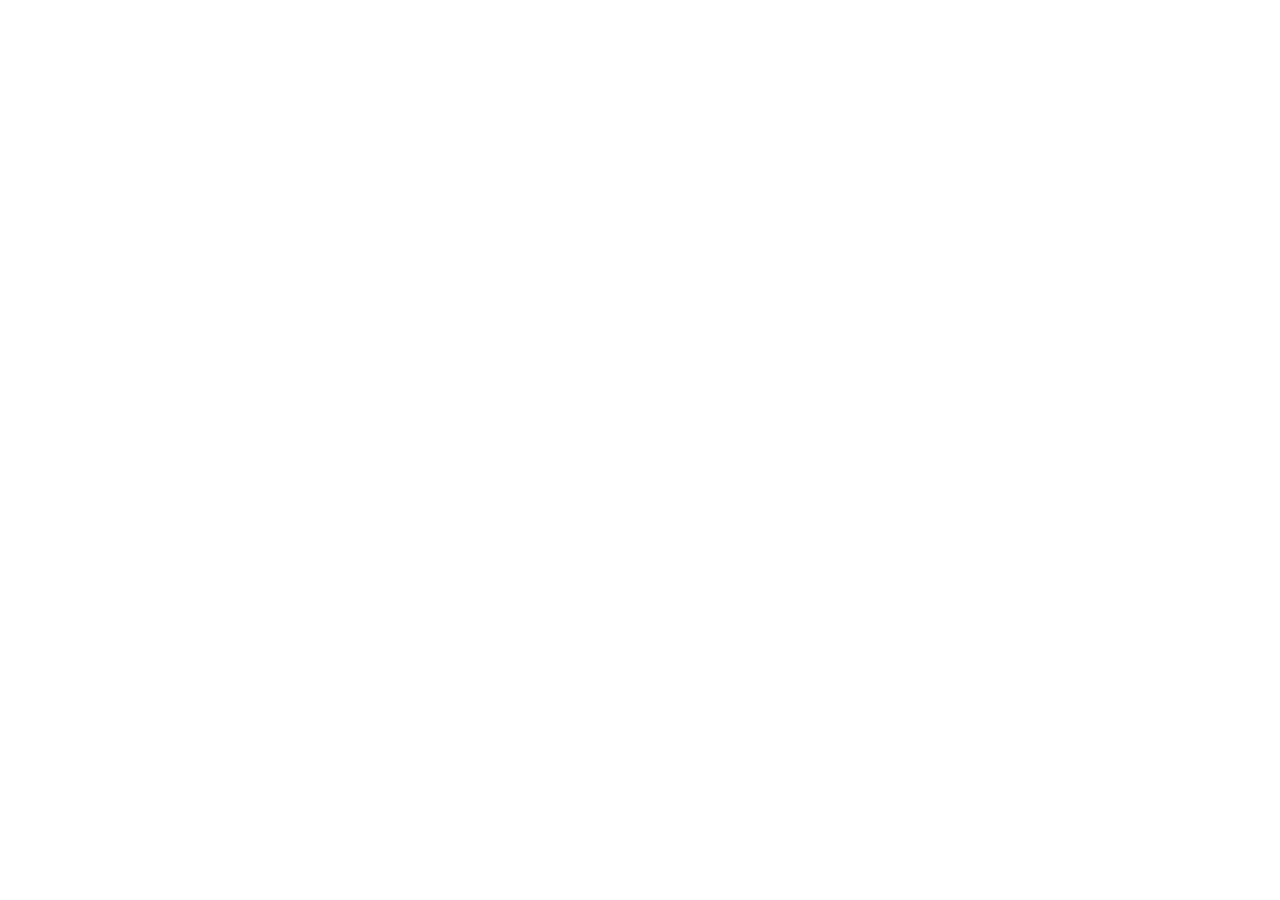
==== index.html @ b97489f2 "Create index.html my first index html file , basic structure to host on Github Pages." ====
<!DOCTYPE html>
 <html>
   <head lang="en">
     <meta charset="UTF-8">
     <meta name="viewport" content="width=device-width, initial-scale=1.0">
     <meta name="description" content="user-registration form">
     <title>Registration Form</title>
     <link rel="stylesheet" href="styles.css">
   </head>
   <body>
   </body>
 </html>
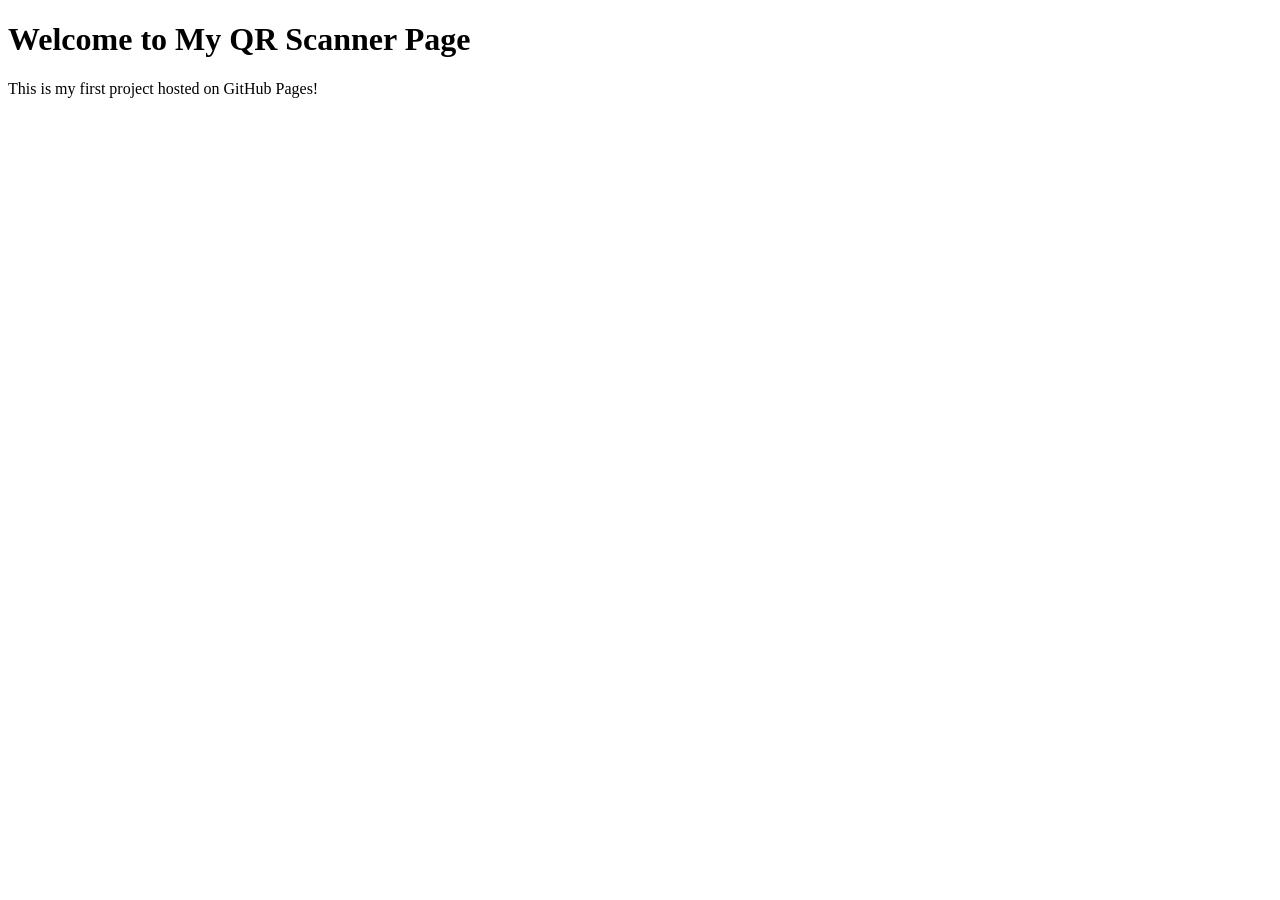
==== commit 62cfb11e: "Create index.html" ====
--- a/index.html
+++ b/index.html
@@ -1,12 +1,11 @@
 <!DOCTYPE html>
- <html>
-   <head lang="en">
-     <meta charset="UTF-8">
-     <meta name="viewport" content="width=device-width, initial-scale=1.0">
-     <meta name="description" content="user-registration form">
-     <title>Registration Form</title>
-     <link rel="stylesheet" href="styles.css">
-   </head>
-   <body>
-   </body>
- </html>
+<html lang="en">
+<head>
+  <meta charset="UTF-8">
+  <title>QR Scanner</title>
+</head>
+<body>
+  <h1>Welcome to My QR Scanner Page</h1>
+  <p>This is my first project hosted on GitHub Pages!</p>
+</body>
+</html>
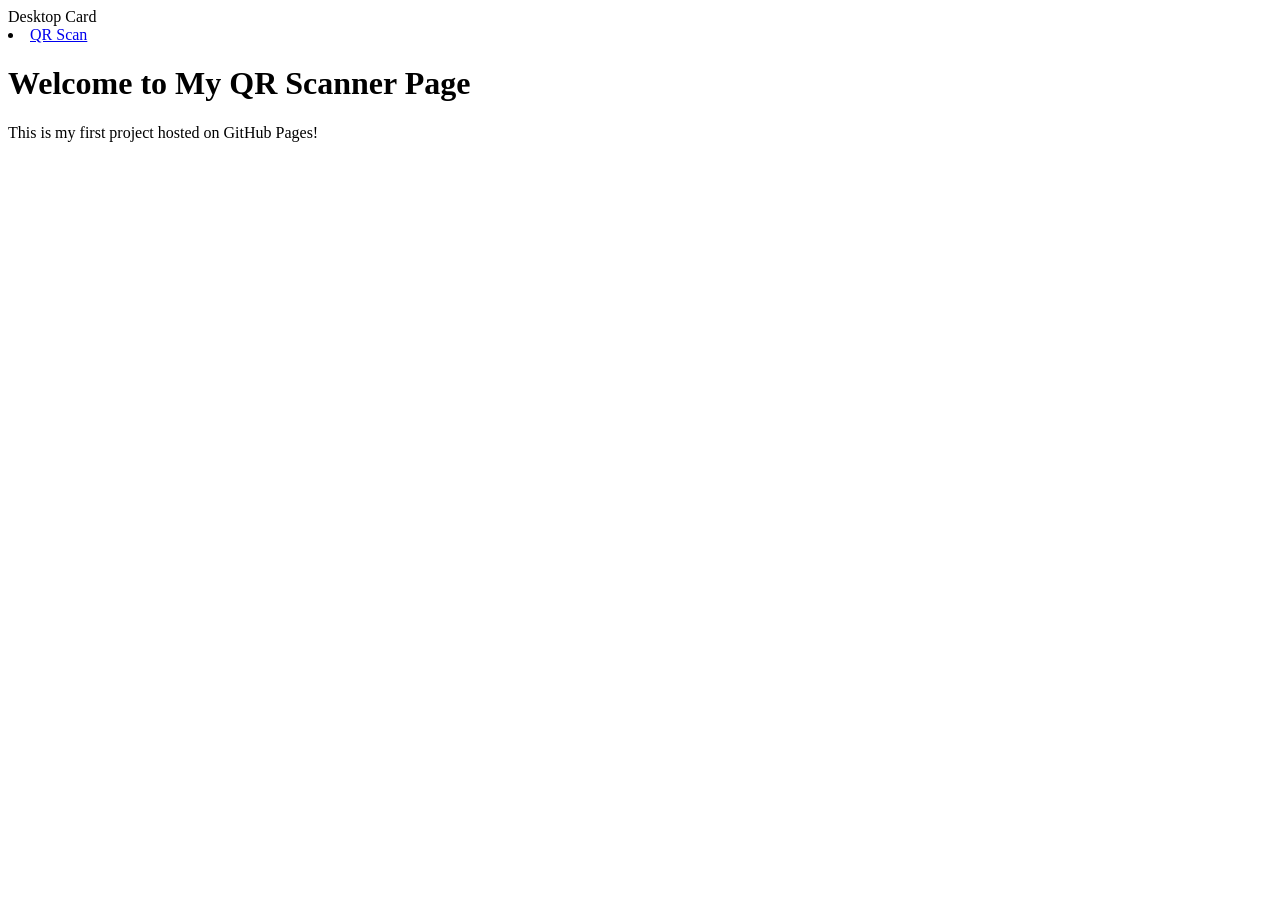
==== commit 1e38553a: "Update index.html" ====
--- a/index.html
+++ b/index.html
@@ -3,8 +3,16 @@
 <head>
   <meta charset="UTF-8">
   <title>QR Scanner</title>
+  <link rel="stylesheet" href="QR-scan-code.css>
+
 </head>
 <body>
+  <nav>
+    <ul>
+      <li><a href="QR-code-card-desktop.html">Desktop Card</a></li>
+      <li><a href="QR-scan-code.html">QR Scan</a></li>
+    </ul>
+  </nav>
   <h1>Welcome to My QR Scanner Page</h1>
   <p>This is my first project hosted on GitHub Pages!</p>
 </body>
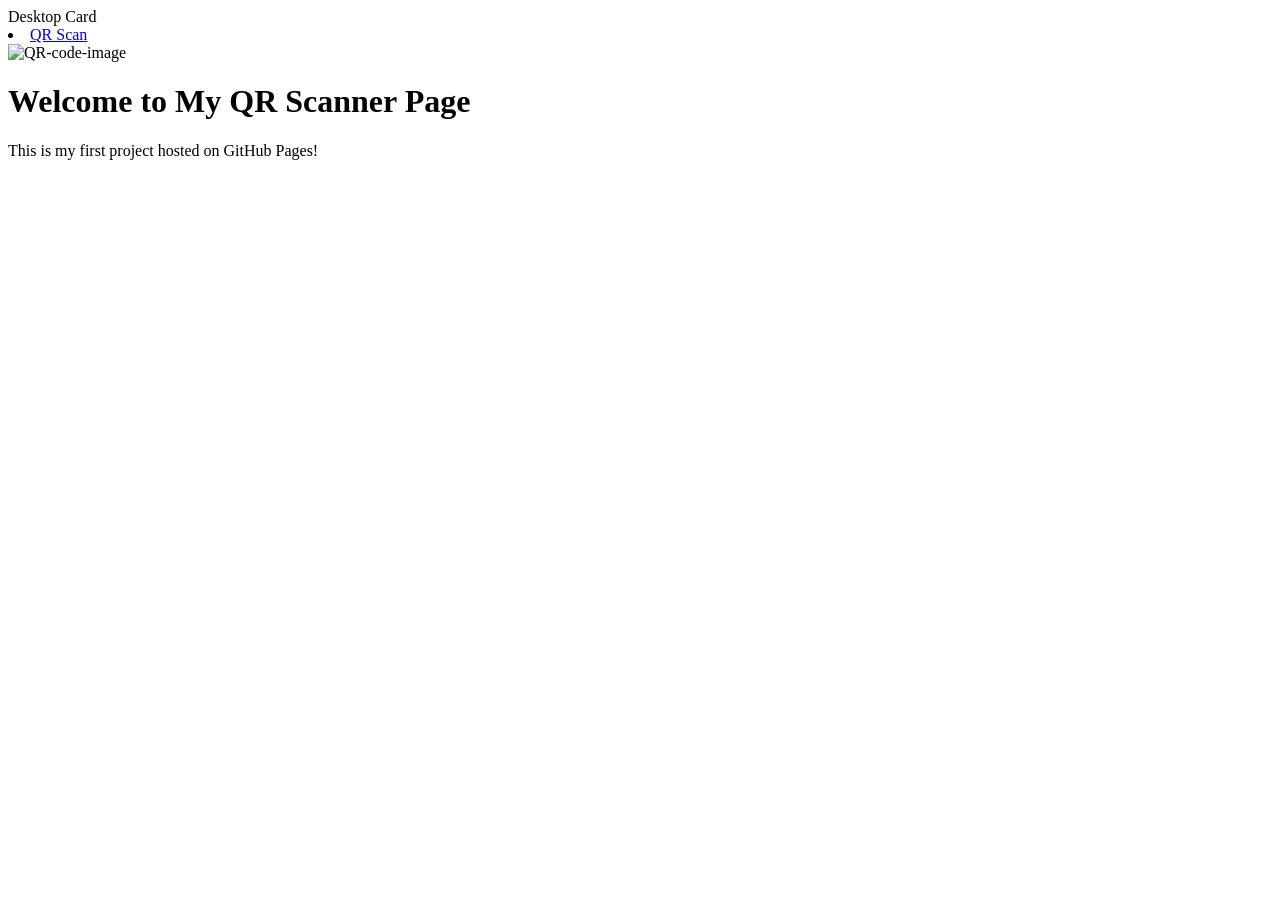
==== commit 78f79598: "Update index.html" ====
--- a/index.html
+++ b/index.html
@@ -11,6 +11,7 @@
     <ul>
       <li><a href="QR-code-card-desktop.html">Desktop Card</a></li>
       <li><a href="QR-scan-code.html">QR Scan</a></li>
+       <img src="image-qr-code.png" alt="QR-code-image">
     </ul>
   </nav>
   <h1>Welcome to My QR Scanner Page</h1>
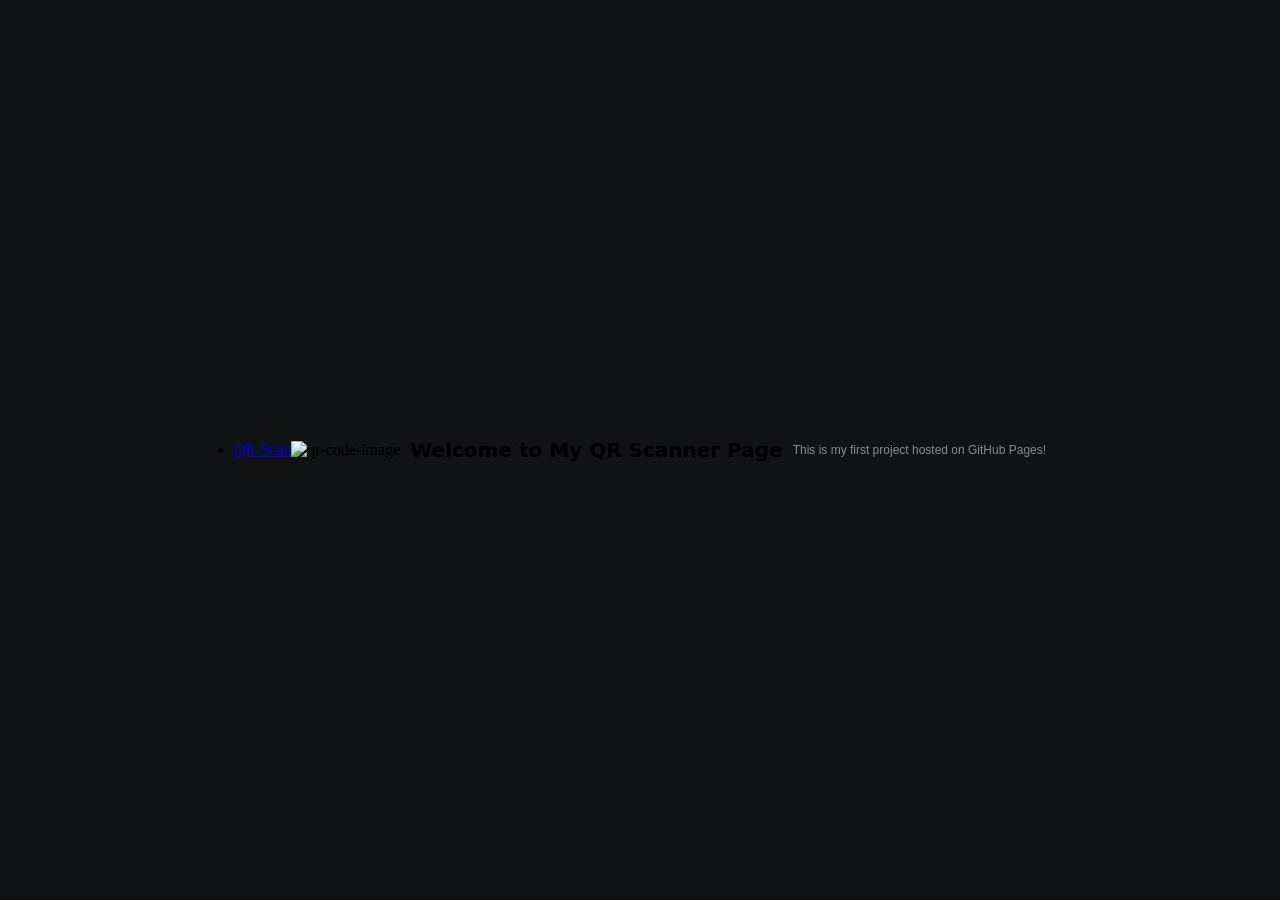
==== commit 8ddfdb77: "Moved image to correct path" ====
--- a/index.html
+++ b/index.html
@@ -3,17 +3,15 @@
 <head>
   <meta charset="UTF-8">
   <title>QR Scanner</title>
-  <link rel="stylesheet" href="QR-scan-code.css>
-
+  <link rel="stylesheet" href="QR-scan-code.css">
 </head>
 <body>
   <nav>
-    <ul>
-      <li><a href="QR-code-card-desktop.html">Desktop Card</a></li>
+    <ul>             
       <li><a href="QR-scan-code.html">QR Scan</a></li>
-       <img src="image-qr-code.png" alt="QR-code-image">
     </ul>
   </nav>
+   <img src="image-qr-code.png" alt="qr-code-image">
   <h1>Welcome to My QR Scanner Page</h1>
   <p>This is my first project hosted on GitHub Pages!</p>
 </body>
--- a/QR-scan-code.css
+++ b/QR-scan-code.css
@@ -0,0 +1,49 @@
+*{margin:0;                       /*removes default margin that browsers apply to all elements*/
+    padding:0;                    /*removes default padding that browsers apply to all elements*/
+    box-sizing:border-box; }        /*ensures padding and border are includewd in the elements total width and height*/   
+
+
+body{
+    background-color:hsl(210, 11%, 7%);
+    display:flex;
+    justify-content:center;
+    align-items:center;
+    height:100vh;
+    font-size: 100%;
+}
+h1{
+    font-family:Outfit ,system-ui, -apple-system, BlinkMacSystemFont, 'Segoe UI', Roboto, Oxygen, Ubuntu, Cantarell, 'Open Sans', 'Helvetica Neue', sans-serif;
+    font-size:20px;
+    font-weight: bold;
+    margin:10px;
+}
+p{
+    font-family:Outfit,'Franklin Gothic Medium', 'Arial Narrow', Arial, sans-serif ;
+    font-size: 12px;
+    font-weight:lighter;
+    color:rgb(141, 138, 138);
+    }
+
+    .QR-container{
+        width:auto;
+        height:100vh;
+        background-color:hsl(207, 47%, 73%);
+        border:20px solid hsl(207, 47%, 73%);
+    }
+    
+.QR-card{
+    width:300px;
+    height:430px;
+    background-color: white;
+    border:25px solid white;
+     border-radius:10px;
+     margin:100px auto;              
+    text-align:center;}
+    
+
+    .QR-card img{
+        width:100%;
+        max-width:300px;
+        border-radius:5px;  
+    }
+
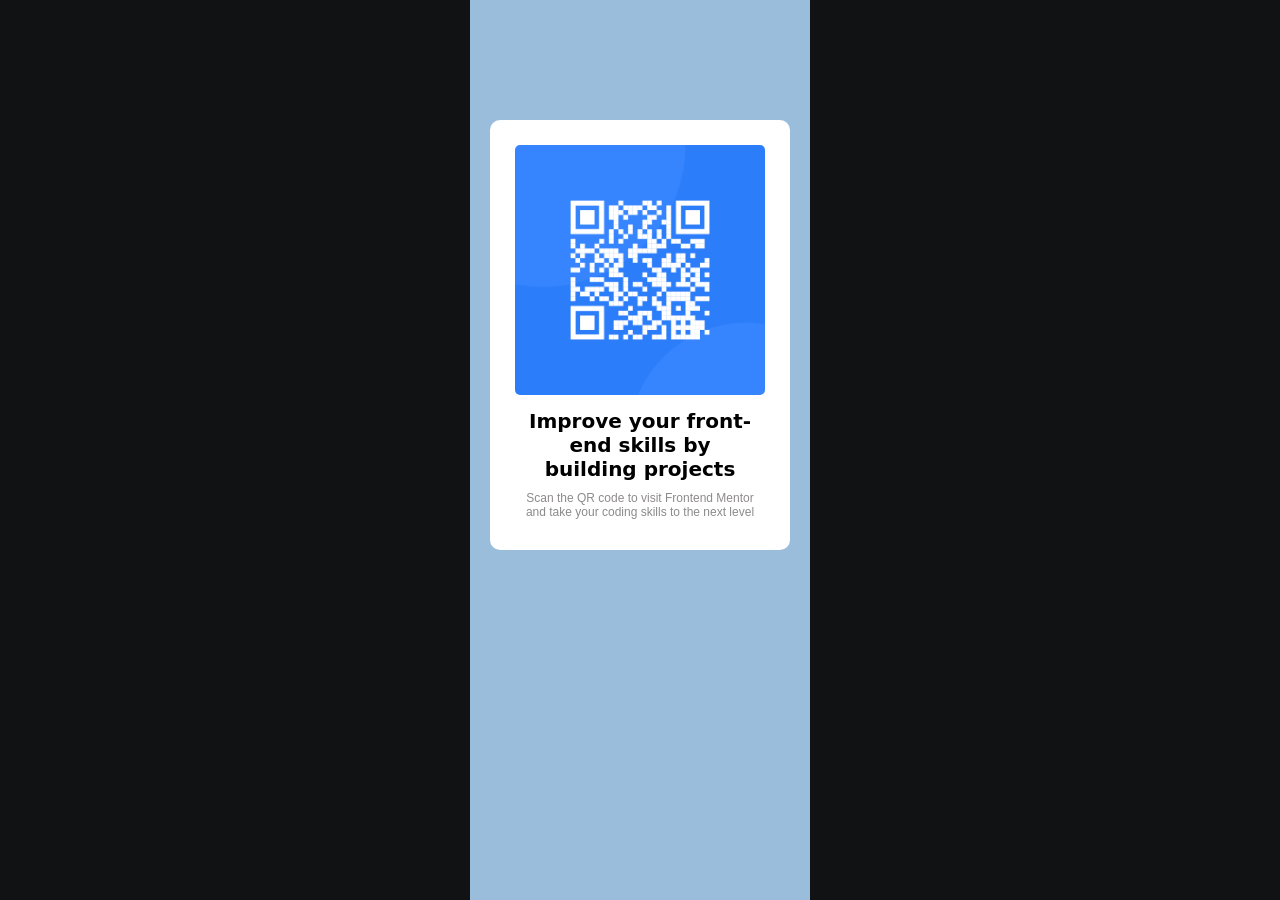
==== commit 836a3b30: "Made QR scan code the main index file" ====
--- a/index.html
+++ b/index.html
@@ -1,18 +1,20 @@
 <!DOCTYPE html>
 <html lang="en">
-<head>
-  <meta charset="UTF-8">
-  <title>QR Scanner</title>
-  <link rel="stylesheet" href="QR-scan-code.css">
-</head>
-<body>
-  <nav>
-    <ul>             
-      <li><a href="QR-scan-code.html">QR Scan</a></li>
-    </ul>
-  </nav>
-   <img src="image-qr-code.png" alt="qr-code-image">
-  <h1>Welcome to My QR Scanner Page</h1>
-  <p>This is my first project hosted on GitHub Pages!</p>
-</body>
-</html>
+    <head>
+        <meta charset="UTF-8">
+        <meta name="viewport" content="width=device-width, initial-scale=1.0">
+        <title>QR Code Scanner</title>
+        <link href="https://fonts.googleapis.com/css2?family=Outfit&display=swap" rel="stylesheet">
+        <link rel="stylesheet" href="QR-scan-code.css">
+    </head>
+    <body>
+        <div class="QR-container"> <!--frame container-->
+          <div class="QR-card">
+            <img src="image-qr-code.png" alt="QR-code-image">
+            <h1>Improve your front-end skills by building projects</h1>
+            <p>Scan the QR code to visit Frontend Mentor and take your coding skills to the next level</p>
+            </div>
+        </div>
+
+    </body>
+</html>
